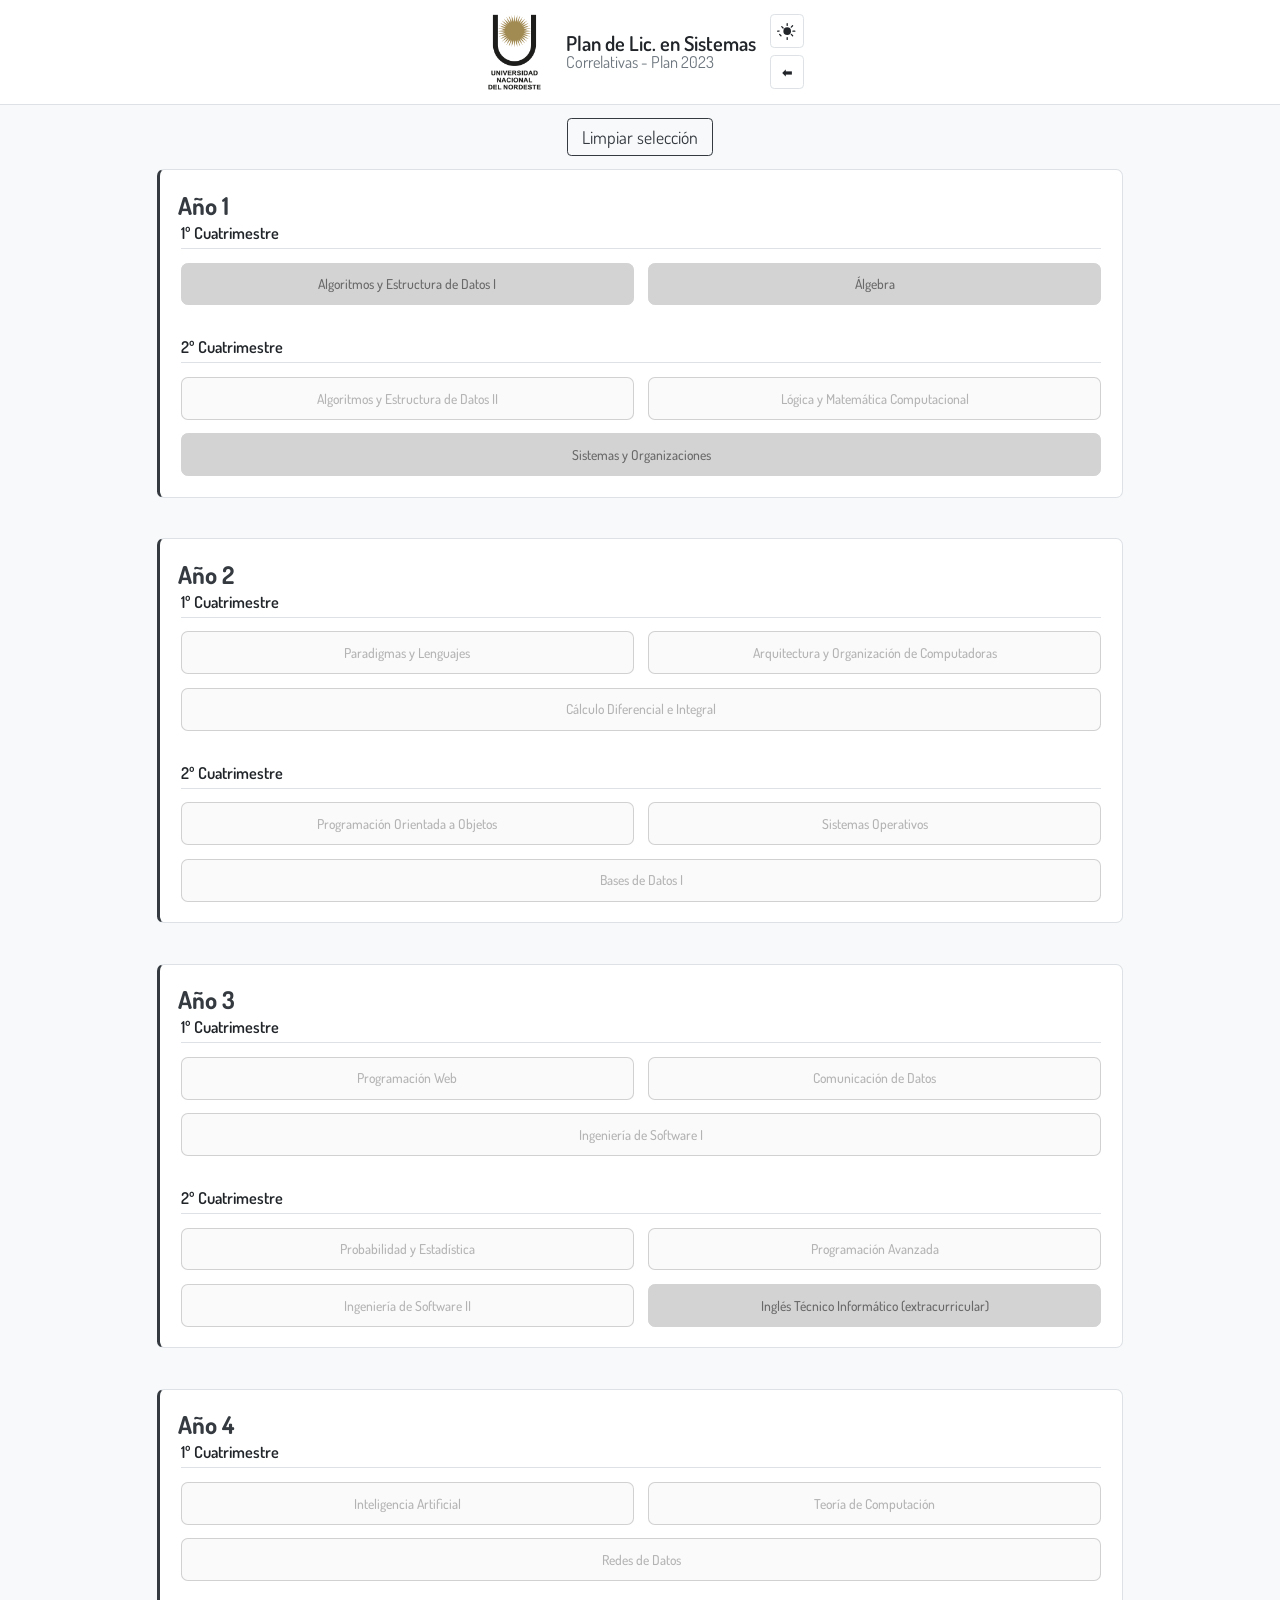
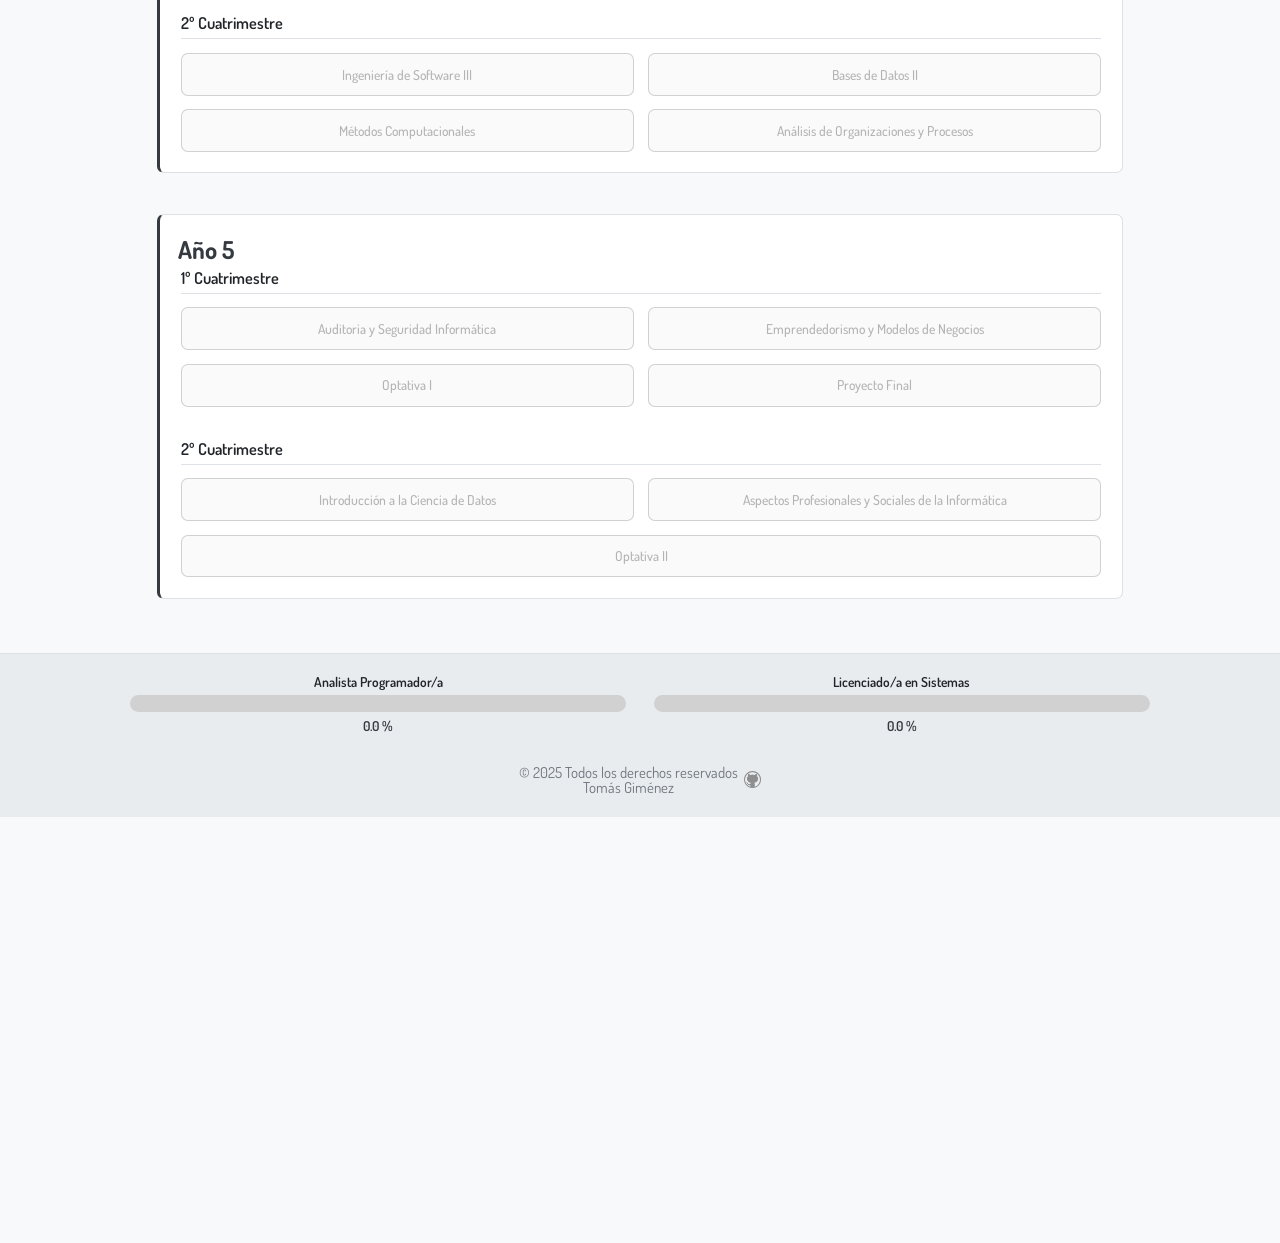
==== plan_estudio_nuevo.html @ 7bd4c53b "Primer commit" ====
<!DOCTYPE html>
<html lang="es">
<head>
    <meta charset="UTF-8">
    <meta name="viewport" content="width=device-width, initial-scale=1.0">

    <meta property="og:title" content="Lic. Sistemas de Información" />
    <meta property="og:description" content="Ver qué materias puedo cursar fácilmente!" />
    <meta property="og:url" content="https://1hagi.github.io/correlativas_lsi/" />
    <meta property="og:image" content="https://i.ibb.co/tbjM4pS/correlativas-lsi-banner.png" />
    <meta property="og:type" content="website" />
    <meta property="og:site_name" content="Lic. en Sistemas - Correlativas" />

    <title>LSI Correlativas - Nuevo Plan</title>
    <link rel="stylesheet" type="text/css" href="./css/reset.css">
    <link rel="stylesheet" type="text/css" href="./css/styles.css">
    <link rel="shortcut icon" href="./img/favicon_degree.png" />

    <script defer src="./js/Subject.js"></script>
    <script defer src="./js/Extracurricular.js"></script>
    <script defer src="./js/load_subjects_pen.js"></script>
    <script defer src="./js/onload.js"></script>

    <link href="https://fonts.googleapis.com/css2?family=Dosis:wght@400;500;600;700&display=swap" rel="stylesheet">

</head>
<body>

    <header>
        <div class="header-content">
            <img src="./img/unne_black_logo.png" alt="Logo" class="header-logo">
            <div class="header-title">
                <h1>Plan de Lic. en Sistemas</h1>
                <h2>Correlativas - Plan 2023</h2>
            </div>
            <div class="header-actions">
                <button id="theme-toggle-btn" onclick="toggleTheme()">
                    <svg class="sun-icon" xmlns="http://www.w3.org/2000/svg" viewBox="0 0 24 24" fill="currentColor"><path d="M12 2.25a.75.75 0 01.75.75v2.25a.75.75 0 01-1.5 0V3a.75.75 0 01.75-.75zM7.5 12a4.5 4.5 0 119 0 4.5 4.5 0 01-9 0zM18.894 6.106a.75.75 0 00-1.06-1.06l-1.591 1.59a.75.75 0 101.06 1.061l1.591-1.59zM21.75 12a.75.75 0 01-.75.75h-2.25a.75.75 0 010-1.5H21a.75.75 0 01.75.75zM17.894 17.894a.75.75 0 001.06-1.06l-1.59-1.591a.75.75 0 10-1.061 1.06l1.59 1.591zM12 18.75a.75.75 0 01.75.75v2.25a.75.75 0 01-1.5 0v-2.25a.75.75 0 01.75-.75zM4.106 17.894a.75.75 0 101.06-1.06l-1.59-1.591a.75.75 0 00-1.061 1.06l1.59 1.591zM3 12a.75.75 0 01-.75.75H.75a.75.75 0 010-1.5h2.25A.75.75 0 013 12zM6.106 6.106a.75.75 0 00-1.06 1.06l1.591 1.59a.75.75 0 101.06-1.061L6.106 6.106z"></path></svg>
                    <svg class="moon-icon" xmlns="http://www.w3.org/2000/svg" viewBox="0 0 24 24" fill="currentColor"><path fill-rule="evenodd" d="M9.528 1.718a.75.75 0 01.162.819A8.97 8.97 0 009 6a9 9 0 009 9 8.97 8.97 0 003.463-.69.75.75 0 01.981.981A10.503 10.503 0 0118 19.5a10.5 10.5 0 01-10.5-10.5c0-1.25.216-2.446.613-3.565a.75.75 0 01.819-.162z" clip-rule="evenodd"></path></svg>
                </button>
                <a href="index.html" class="back-to-index-btn">⬅</a>
            </div>
        </div>
        
    </header>
    <div class="clear-btn">
        <button class="clear-selection-btn" onclick="limpiarSeleccion()">Limpiar selección</button>
    </div>

    <main id="main-content">
        </main>

    <footer>
        <div class="all-progress-bars">
            <div class="progress-container">
                <p class="progress-title">Analista Programador/a</p>
                <div class="progress-bar-wrapper">
                    <div id="analista_progress_bar" class="progress-bar-fill"></div>
                </div>
                <p id="analista_progress_text" class="progress-percentage">0.0 %</p>
            </div>
            <div class="progress-container">
                <p class="progress-title">Licenciado/a en Sistemas</p>
                <div class="progress-bar-wrapper">
                    <div id="main_progress_bar" class="progress-bar-fill"></div>
                </div>
                <p id="main_progress_text" class="progress-percentage">0.0 %</p>
            </div>
        </div>
        <div class="footer-credits">
            <p>© 2025 Todos los derechos reservados <br>
                Tomás Giménez</p>
            <a href="https://github.com/tomiigimenez2712" target="_blank">
                <img class="github_img" src="./img/github.png" alt="Github">
            </a>
        </div>
    </footer>

    <div id="subject-modal" class="modal-overlay hidden">
        <div class="modal-content">
            <button class="modal-close-btn" onclick="closeModal()">&times;</button>
            <h3 id="modal-title">Nombre de la Materia</h3>
            <div id="modal-body">
                </div>
        </div>
    </div>

    <script defer src="./js/theme.js"></script>
</body>
</html>
---- css/styles.css ----
/* General Styles */
:root {
    --primary-bg-color: #f8f9fa;
    --text-color: #212529;
    /* --- LÍNEAS MODIFICADAS --- */
    --accent-color: #343a40; /* Color Carbón */
    --accent-hover-color: #495057; /* Carbón más claro para el hover */
    /* --- FIN DE LÍNEAS MODIFICADAS --- */
    --border-color: #dee2e6;
    --white-color: #ffffff;
    --footer-bg-color: #e9ecef;

    /* Subject Status Colors */
    --status-approved-bg: #28a745; /* Verde */
    --status-approved-text: var(--white-color);
    --status-regular-bg: #ffc107; /* Naranja/Amarillo */
    --status-regular-text: var(--text-color);
    --status-available-bg: #6c757d; /* Gris Oscuro */
    --status-available-text: var(--white-color);
    --status-locked-bg: #e9ecef;
    --status-locked-text: #6c757d;
    --status-locked-border: #ced4da;

    --font-family: 'Dosis', sans-serif;
}


body {
    background-color: var(--primary-bg-color);
    color: var(--text-color);
    font-family: var(--font-family);
    display: flex;
    flex-direction: column;
    min-height: 100vh;

}

body:not(.index-body) {
    zoom: 85%;
}

a {
    text-decoration: none;
    color: inherit;
}

/* Header */
header {
    background-color: var(--white-color);
    padding: 1rem 2rem;
    border-bottom: 1px solid var(--border-color);
    display: flex;
    justify-content: center;
    align-items: center;
    flex-wrap: wrap;
}

.header-content {
    display: flex;
    align-items: center;
    gap: 1rem;
}

.header-logo {
    height: 90px;
    width: auto;
}

.header-title h1 {
    font-size: 1.5rem;
    font-weight: 600;
    margin: 0;
}

.header-title h2 {
    font-size: 1.2rem;
    font-weight: 400;
    color: #6c757d;
    margin: 0;
}
.clear-btn {
    background-color: var(--primary-bg-color);
    padding-top: 1rem;
    margin: 0;
    display: flex;
    justify-content: center;
    align-items: center;
    flex-wrap: wrap;
}

.clear-selection-btn {
    background-color: transparent;
    border: 1px solid var(--accent-color);
    color: var(--accent-color);
    padding: 0.5rem 1rem;
    border-radius: 5px;
    cursor: pointer;
    font-size: 1.3rem;
    font-family: var(--font-family);
    font-weight: 400;
    transition: background-color 0.2s, color 0.2s;
}

.clear-selection-btn:hover {
    background-color: var(--accent-color);
    color: var(--white-color);
}

/* Main Content */
main {
    flex-grow: 1;
    padding: 1rem 2rem;
    max-width: 1200px;
    margin: 0 auto;
    width: 100%;
    box-sizing: border-box;
}

.year-container {
    margin-bottom: 3rem;
    position: relative;
    background-color: var(--white-color);
    border-radius: 8px;
    padding: 1.5rem;
    border: 1px solid var(--border-color); /* Borde sutil general */
    border-left: 4px solid var(--accent-color); /* Restaura la línea de acento vertical */
}

.year-title {
    font-size: 1.8rem;
    font-weight: 700;
    position: absolute;
    left: 5px; 
    top: 1.5rem; /* Ajuste para alinear con el padding superior */
    background-color: var(--white-color);
    padding: 0.2rem 1rem;
    color: var(--accent-color);
}

.semester-container {
    margin-top: 2.5rem;
}

.semester-title {
    font-size: 1.2rem;
    font-weight: 600;
    margin-bottom: 1rem;
    border-bottom: 1px solid var(--border-color);
    padding-bottom: 0.5rem;
}

.subjects-grid {
    display: grid;
    grid-template-columns: 1fr 1fr;
    gap: 1rem;
}


.subject-container {
    padding: 1rem;
    border-radius: 8px;
    text-align: center;
    font-weight: 500;
    cursor: pointer;
    transition: transform 0.2s, box-shadow 0.2s;
    border: 1px solid transparent;
}

.subject-container:hover {
    transform: translateY(-3px);
    box-shadow: 0 4px 12px rgba(0, 0, 0, 0.1);
}

.subjects-grid .subject-container:nth-child(odd):last-child {
    grid-column: span 2;
}
/* Subject Statuses */
.status_0 { /* Locked */

    background-color: light-dark(#efefef4d, rgba(19, 1, 1, 0.3));
    color: light-dark(rgba(16, 16, 16, 0.3), rgba(255, 255, 255, 0.3));
    border-color: light-dark(rgba(118, 118, 118, 0.3), rgba(195, 195, 195, 0.3));
    cursor: not-allowed;
}
.status_0:hover {
    transform: none;
    box-shadow: none;
}
.status_available { /* Available to take */
    background-color: #d3d3d3;
    color: #686868;
    border: 1px solid #d3d3d3;
}
.status_1 { /* Regular */
    background-color: #fff3cd; /* Ámbar suave */
    color: #856404; /* Texto oscuro */
    border: 1px solid #ffeeba;
}
.status_2 { /* Approved */
    background-color: #d4edda; /* Verde pastel */
    color: #155724; /* Texto verde oscuro */
    border: 1px solid #c3e6cb;
}
.subject_highlight {
    box-shadow: 0 0 15px 3px var(--accent-color);
}


/* Footer */
footer {
    background-color: var(--footer-bg-color);
    padding: 1.5rem 2rem;
    text-align: center;
    border-top: 1px solid var(--border-color);
}

.progress-container {
    max-width: 800px;
    margin: 0 auto 1rem auto;
}

.progress-title {
    font-size: 1rem;
    font-weight: 600;
    margin-bottom: 0.5rem;
}

.progress-bar-wrapper {
    width: 100%;
    height: 20px;
    background-color: #d1d1d1;
    border-radius: 10px;
    overflow: hidden;
}

.progress-bar-fill {
    width: 0;
    height: 100%;
    background-color: var(--accent-color);
    border-radius: 10px;
    transition: width 0.5s ease-in-out;
}

.progress-percentage {
    font-size: 1rem;
    font-weight: 600;
    color: var(--accent-color);
    margin-top: 0.5rem;
}

.footer-credits {
    font-size: 1.1rem;
    color: #6c757d;
    display: flex;
    justify-content: center;
    align-items: center;
    gap: 0.5rem;
}

.github_img {
    width: 20px;
    height: 20px;
    filter: invert(40%);
}

/* Modal Styles */
.modal-overlay {
    position: fixed;
    top: 0;
    left: 0;
    width: 100%;
    height: 100%;
    background-color: rgba(0, 0, 0, 0.6);
    display: flex;
    justify-content: center;
    align-items: center;
    z-index: 1000;
    backdrop-filter: blur(5px);
}

.modal-content {
    background-color: var(--white-color);
    padding: 2rem;
    border-radius: 8px;
    width: 90%;
    max-width: 500px;
    box-shadow: 0 5px 15px rgba(0, 0, 0, 0.3);
    position: relative;
}

.modal-close-btn {
    position: absolute;
    top: 10px;
    right: 15px;
    background: none;
    border: none;
    font-size: 2rem;
    cursor: pointer;
    color: #aaa;
}
.modal-close-btn:hover {
    color: var(--text-color);
}

#modal-title {
    font-size: 1.5rem;
    font-weight: 600;
    margin-top: 0;
    margin-bottom: 1.5rem;
}

#modal-body p {
    font-size: 1.1rem;
    font-weight: 600;
    margin-bottom: 1rem;
}

.modal-status-buttons {
    display: flex;
    gap: 1rem;
    margin-bottom: 1.5rem;
}

.modal-status-buttons button {
    flex-grow: 1;
    padding: 0.75rem;
    border-radius: 5px;
    border: 1px solid var(--border-color);
    cursor: pointer;
    font-family: var(--font-family);
    font-weight: 600;
    transition: background-color 0.2s;
}
.modal-status-buttons button:disabled {
    opacity: 0.7;
    filter: grayscale(50%);
    cursor: not-allowed;
}

.prerequisites-list button {
    width: 100%;
    display: flex;
    justify-content: space-between;
    padding: 0.5rem 1rem;
    margin-bottom: 0.5rem;
    border-radius: 5px;
    border: 1px solid;
    text-align: left;
    font-family: var(--font-family);
}
.prerequisites-list .req-met {
    background-color: #d4edda;
    border-color: #c3e6cb;
    color: #155724;
}
.prerequisites-list .req-not-met {
    background-color: #f8d7da;
    border-color: #f5c6cb;
    color: #721c24;
}

/* Utility */
.hidden {
    display: none;
}

/* Responsive Design */
@media (max-width: 768px) {
    header {
        flex-direction: column;
        gap: 1rem;
        padding: 1rem;
    }
    main {
        padding: 1.5rem 1rem;
    }
    .subjects-grid {
        grid-template-columns: 1fr;
    }
    .year-container {
        padding: 1.2rem;
        padding-left: 1.5rem; 
    }

    .year-title {
        font-size: 1.5rem; 
        left: 5px;
        top: 1.2rem;
    }

    .subjects-grid {
    grid-template-columns: 1fr;
    }

    .subjects-grid .subject-container:nth-child(odd):last-child {
    grid-column: span 1;
    }
}


/*
|--------------------------------------------------------------------------
| Dark Theme
|--------------------------------------------------------------------------
*/
html[data-theme='dark'] {
    --primary-bg-color: #121212;
    --text-color: #e1e1e1;
    --accent-color: #94a3b8; 
    --accent-hover-color: #a05ff9;
    --border-color: #2d2d2d;
    --white-color: #1e1e1e; /* El "blanco" de los contenedores ahora es un gris oscuro */
    --footer-bg-color: #1e1e1e;
    --status-locked-bg: #2a2a2a;
    --status-locked-text: #555;
    --status-locked-border: #333;
}

html[data-theme='dark'] .github_img {
    filter: invert(80%);
}

/* Dark theme subject statuses */
html[data-theme='dark'] .status_available {
    background-color: transparent;
    color: var(--accent-color);
    border: 1px solid var(--accent-color);
}
html[data-theme='dark'] .status_1 { /* Regular */
    background-color: #3e301d;
    color: #f8e3a1;
    border: 1px solid #5a4f3c;
}
html[data-theme='dark'] .status_2 { /* Approved */
    background-color: #1c3d2f;
    color: #34d058;
    border: 1px solid #2ea043;
}
html[data-theme='dark'] .subject_highlight {
    box-shadow: 0 0 15px 3px var(--accent-color);
}
html[data-theme='dark'] .req-met {
    background-color: #1c3d2f;
    border-color: #2ea043;
    color: #34d058;
}
html[data-theme='dark'] .req-not-met {
    background-color: #4d1c20;
    border-color: #a6343c;
    color: #f8807f;
}

/*
|--------------------------------------------------------------------------
| Header Actions & Theme Toggle Button
|--------------------------------------------------------------------------
*/
.header-actions {
    display: flex;
    align-items: center;
    gap: 1rem;
}

#theme-toggle-btn {
    background: none;
    border: 1px solid var(--border-color);
    border-radius: 5px;
    cursor: pointer;
    width: 40px;
    height: 40px;
    display: flex;
    justify-content: center;
    align-items: center;
    padding: 5px;
    color: var(--text-color);
}

#theme-toggle-btn:hover {
    background-color: var(--footer-bg-color);
}

#theme-toggle-btn svg {
    width: 24px;
    height: 24px;
}

.moon-icon {
    display: none; /* Oculto por defecto */
}



/*
|--------------------------------------------------------------------------
| Index Page Styles
|--------------------------------------------------------------------------
*/
.index-body {
    display: flex;
    flex-direction: column;
    min-height: 100vh; /* El body ocupa al menos toda la pantalla */
    width: 100%;
    overflow-x: hidden; /* Previene el scroll horizontal */
}

.welcome-container {
    max-width: 800px;
    width: 90%;
    margin: 0 auto; /* Centra el contenedor horizontalmente */
    flex-grow: 1; /* CLAVE: Hace que este contenedor crezca y empuje el footer hacia abajo */
    display: flex;
    flex-direction: column;
    justify-content: center; /* Centra el contenido verticalmente */
    text-align: center;
}

.index-header {
    background: none;
    border: none;
    padding: 1rem 0;
    display: flex;
    flex-direction: column;
    align-items: center;
    gap: 0.5rem;
    margin-bottom: 2rem;
}

.index-header h1 {
    font-size: 2.5rem;
    color: var(--text-color);
}

.index-header .subtitle {
    font-size: 1.2rem;
    color: #6c757d;
}

.index-header #theme-toggle-btn {
    margin-top: 1rem;
}

.index-main p {
    font-size: 1.2rem;
    color: var(--text-color);
    margin-bottom: 2rem;
}

.plan-selection {
    display: flex;
    gap: 2rem;
    justify-content: center;
}

.plan-card {
    background-color: var(--white-color);
    border: 1px solid var(--border-color);
    border-radius: 8px;
    padding: 2rem;
    width: 50%;
    transition: transform 0.2s, box-shadow 0.2s;
    text-align: center;
}

.plan-card:hover {
    transform: translateY(-5px);
    box-shadow: 0 8px 15px rgba(0, 0, 0, 0.07);
}

html[data-theme='dark'] .plan-card:hover {
    box-shadow: 0 8px 15px rgba(0, 0, 0, 0.2);
}

.plan-card h3 {
    font-size: 1.5rem;
    font-weight: 700;
    color: var(--accent-color);
    margin-bottom: 0.5rem;
}

.plan-card p {
    font-size: 1rem;
    color: #6c757d;
    margin: 0;
}

html[data-theme='dark'] .plan-card p {
    color: #a0a0a0;
}

.index-footer {
    /* Quitamos position: absolute */
    width: 100%;
    padding: 1rem 0rem;
    background: none;
    border: none;
    flex-shrink: 0; /* Asegura que el footer no se encoja */
    text-align: center;
}

/* Dejamos la media query para las tarjetas intacta */
@media (max-width: 768px) {
    .plan-selection {
        flex-direction: column;
        align-items: center; /* Centra las tarjetas cuando están en columna */
    }
    .plan-card {
        width: 80%;
        text-align: center;
    }
}

/*
|--------------------------------------------------------------------------
| "Back to Index" Button Styles
|--------------------------------------------------------------------------
*/
.header-actions {
    flex-direction: column; /* Apila los botones verticalmente */
    gap: 0.5rem; /* Reduce el espacio entre ellos */
}

.back-to-index-btn {
    /* Sizing and Layout to match theme button */
    width: 40px;
    height: 40px;
    display: flex;
    justify-content: center;
    align-items: center;
    padding: 0; /* Reset padding */
    box-sizing: border-box; /* Ensures padding/border don't affect final size */

    /* Text and Style properties */
    font-size: 0.9rem; 
    font-weight: 600;
    text-decoration: none;
    color: var(--text-color);
    
    /* Border and transition */
    border: 1px solid var(--border-color);
    border-radius: 5px;
    transition: background-color 0.2s, color 0.2s;
}

.back-to-index-btn:hover {
    background-color: var(--accent-color);
    color: var(--white-color);
}

/* En modo oscuro, el color del texto del botón al hacer hover debe ser oscuro */
html[data-theme='dark'] .back-to-index-btn:hover {
    color: #1e1e1e;
}

/*
|--------------------------------------------------------------------------
| Progress Bar Container Styles
|--------------------------------------------------------------------------
*/
.all-progress-bars {
    display: flex;
    gap: 2rem;
    max-width: 1200px;
    margin: 0 auto 1.5rem auto;
}

.progress-container {
    flex: 1; /* Cada barra ocupa el mismo espacio */
}

@media (max-width: 768px) {
    .all-progress-bars {
        flex-direction: column; /* Apila las barras en móviles */
        gap: 1.5rem;
    }
}
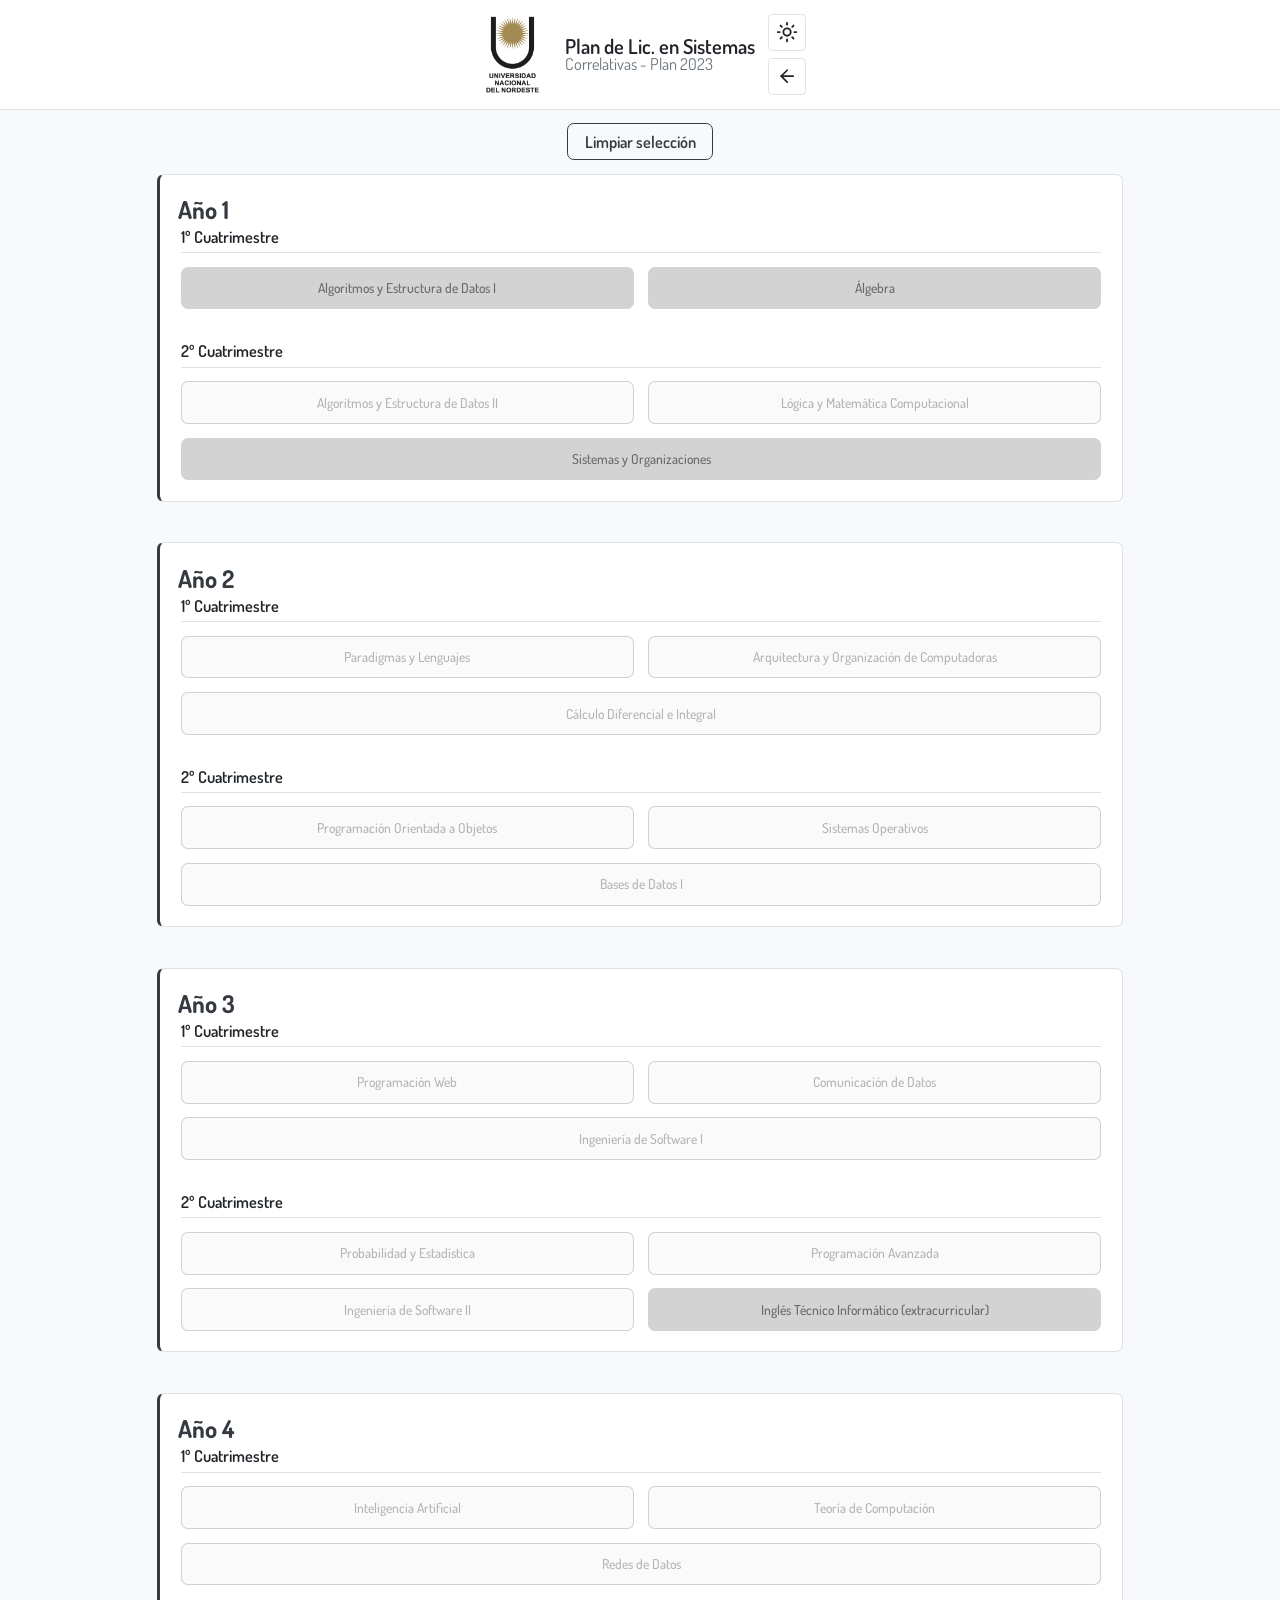
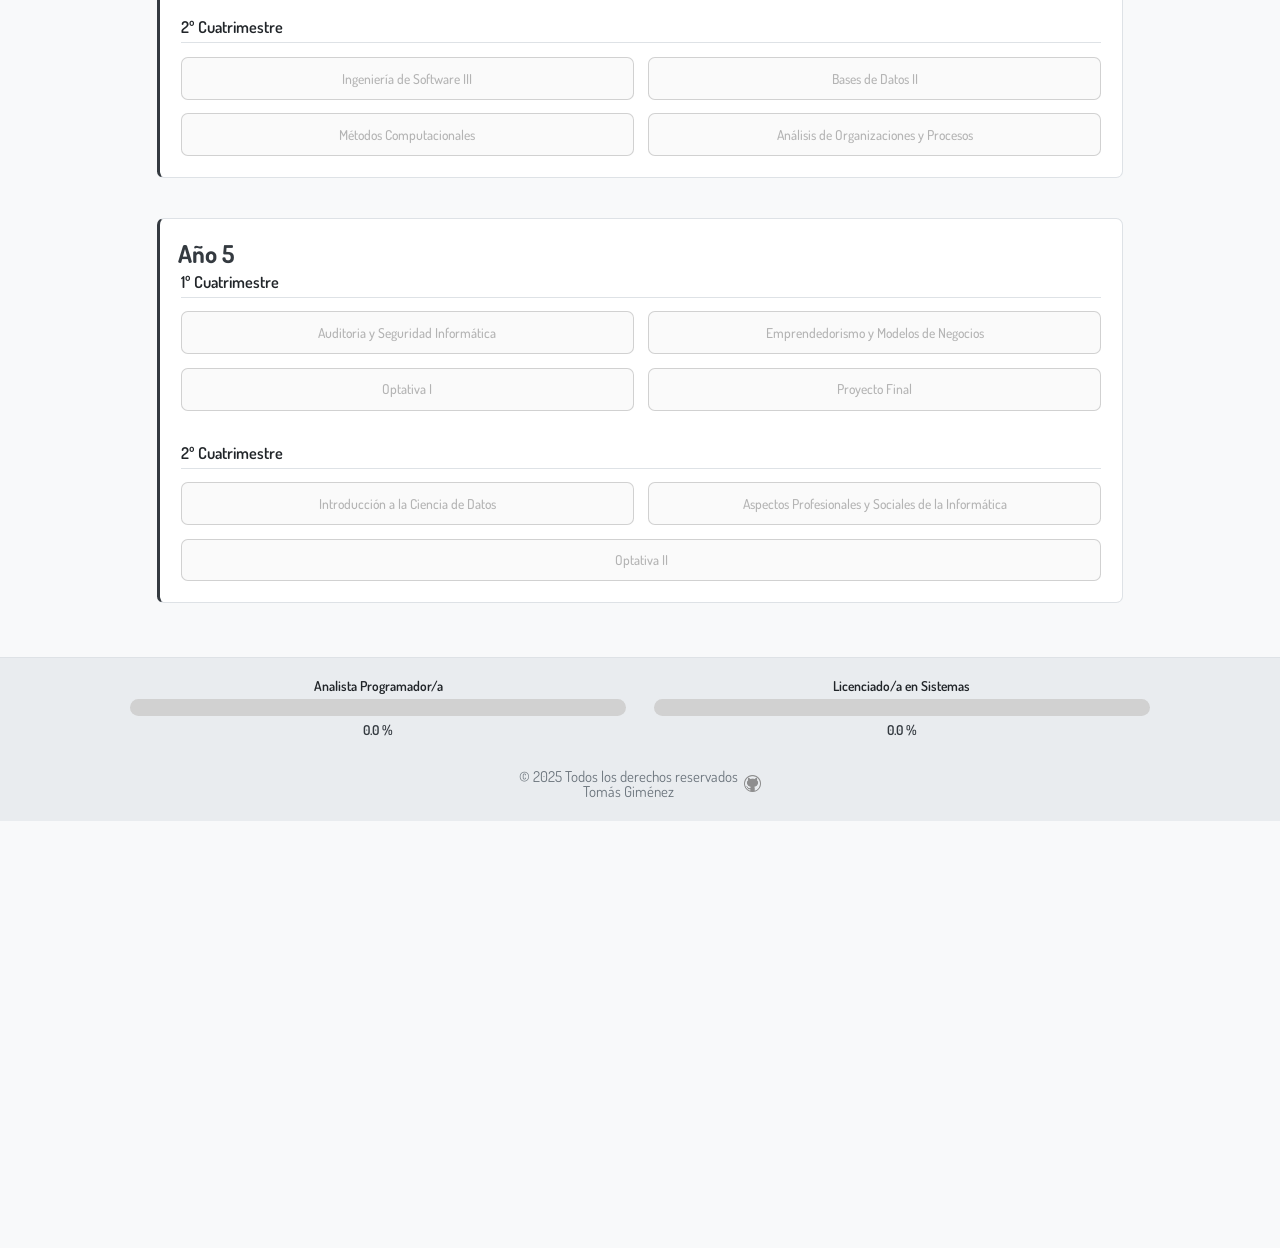
==== commit 4198f089: "Mejoras de UI, cascada y persistencia" ====
--- a/plan_estudio_nuevo.html
+++ b/plan_estudio_nuevo.html
@@ -17,7 +17,6 @@
     <link rel="shortcut icon" href="./img/favicon_degree.png" />
 
     <script defer src="./js/Subject.js"></script>
-    <script defer src="./js/Extracurricular.js"></script>
     <script defer src="./js/load_subjects_pen.js"></script>
     <script defer src="./js/onload.js"></script>
 
@@ -34,11 +33,13 @@
                 <h2>Correlativas - Plan 2023</h2>
             </div>
             <div class="header-actions">
-                <button id="theme-toggle-btn" onclick="toggleTheme()">
-                    <svg class="sun-icon" xmlns="http://www.w3.org/2000/svg" viewBox="0 0 24 24" fill="currentColor"><path d="M12 2.25a.75.75 0 01.75.75v2.25a.75.75 0 01-1.5 0V3a.75.75 0 01.75-.75zM7.5 12a4.5 4.5 0 119 0 4.5 4.5 0 01-9 0zM18.894 6.106a.75.75 0 00-1.06-1.06l-1.591 1.59a.75.75 0 101.06 1.061l1.591-1.59zM21.75 12a.75.75 0 01-.75.75h-2.25a.75.75 0 010-1.5H21a.75.75 0 01.75.75zM17.894 17.894a.75.75 0 001.06-1.06l-1.59-1.591a.75.75 0 10-1.061 1.06l1.59 1.591zM12 18.75a.75.75 0 01.75.75v2.25a.75.75 0 01-1.5 0v-2.25a.75.75 0 01.75-.75zM4.106 17.894a.75.75 0 101.06-1.06l-1.59-1.591a.75.75 0 00-1.061 1.06l1.59 1.591zM3 12a.75.75 0 01-.75.75H.75a.75.75 0 010-1.5h2.25A.75.75 0 013 12zM6.106 6.106a.75.75 0 00-1.06 1.06l1.591 1.59a.75.75 0 101.06-1.061L6.106 6.106z"></path></svg>
-                    <svg class="moon-icon" xmlns="http://www.w3.org/2000/svg" viewBox="0 0 24 24" fill="currentColor"><path fill-rule="evenodd" d="M9.528 1.718a.75.75 0 01.162.819A8.97 8.97 0 009 6a9 9 0 009 9 8.97 8.97 0 003.463-.69.75.75 0 01.981.981A10.503 10.503 0 0118 19.5a10.5 10.5 0 01-10.5-10.5c0-1.25.216-2.446.613-3.565a.75.75 0 01.819-.162z" clip-rule="evenodd"></path></svg>
+                <button id="theme-toggle-btn" onclick="toggleTheme()" aria-label="Cambiar tema">
+                    <svg class="sun-icon" xmlns="http://www.w3.org/2000/svg" width="24" height="24" viewBox="0 0 24 24" fill="none" stroke="currentColor" stroke-width="2" stroke-linecap="round" stroke-linejoin="round"><circle cx="12" cy="12" r="4"/><path d="M12 2v2"/><path d="M12 20v2"/><path d="m4.93 4.93 1.41 1.41"/><path d="m17.66 17.66 1.41 1.41"/><path d="M2 12h2"/><path d="M20 12h2"/><path d="m6.34 17.66-1.41 1.41"/><path d="m19.07 4.93-1.41 1.41"/></svg>
+                    <svg class="moon-icon" xmlns="http://www.w3.org/2000/svg" width="24" height="24" viewBox="0 0 24 24" fill="none" stroke="currentColor" stroke-width="2" stroke-linecap="round" stroke-linejoin="round"><path d="M12 3a6 6 0 0 0 9 9 9 9 0 1 1-9-9Z"/></svg>
                 </button>
-                <a href="index.html" class="back-to-index-btn">⬅</a>
+                <a href="index.html" class="back-to-index-btn" aria-label="Volver">
+                    <svg xmlns="http://www.w3.org/2000/svg" width="24" height="24" viewBox="0 0 24 24" fill="none" stroke="currentColor" stroke-width="2" stroke-linecap="round" stroke-linejoin="round"><path d="m12 19-7-7 7-7"/><path d="M19 12H5"/></svg>
+                </a>
             </div>
         </div>
         
--- a/css/styles.css
+++ b/css/styles.css
@@ -90,20 +90,28 @@
 
 .clear-selection-btn {
     background-color: transparent;
-    border: 1px solid var(--accent-color);
+    border: 2px solid var(--accent-color);
     color: var(--accent-color);
-    padding: 0.5rem 1rem;
-    border-radius: 5px;
+    padding: 0.5rem 1.2rem;
+    border-radius: 8px;
     cursor: pointer;
-    font-size: 1.3rem;
+    font-size: 1.2rem;
     font-family: var(--font-family);
-    font-weight: 400;
-    transition: background-color 0.2s, color 0.2s;
-}
-
-.clear-selection-btn:hover {
-    background-color: var(--accent-color);
-    color: var(--white-color);
+    font-weight: 600;
+    transition: all 0.3s ease;
+}
+
+@media (hover: hover) {
+    .clear-selection-btn:hover {
+        background-color: var(--accent-color);
+        border-color: var(--accent-color);
+        color: var(--white-color);
+        transform: translateY(-2px);
+        box-shadow: 0 4px 12px rgba(0,0,0,0.15);
+    }
+}
+.clear-selection-btn:active {
+    transform: translateY(1px);
 }
 
 /* Main Content */
@@ -166,9 +174,14 @@
     border: 1px solid transparent;
 }
 
-.subject-container:hover {
-    transform: translateY(-3px);
-    box-shadow: 0 4px 12px rgba(0, 0, 0, 0.1);
+@media (hover: hover) {
+    .subject-container:hover {
+        transform: translateY(-3px);
+        box-shadow: 0 4px 12px rgba(0, 0, 0, 0.1);
+    }
+}
+.subject-container:active {
+    transform: translateY(-1px);
 }
 
 .subjects-grid .subject-container:nth-child(odd):last-child {
@@ -182,9 +195,11 @@
     border-color: light-dark(rgba(118, 118, 118, 0.3), rgba(195, 195, 195, 0.3));
     cursor: not-allowed;
 }
-.status_0:hover {
-    transform: none;
-    box-shadow: none;
+@media (hover: hover) {
+    .status_0:hover {
+        transform: none;
+        box-shadow: none;
+    }
 }
 .status_available { /* Available to take */
     background-color: #d3d3d3;
@@ -209,7 +224,7 @@
 /* Footer */
 footer {
     background-color: var(--footer-bg-color);
-    padding: 1.5rem 2rem;
+    padding: 1.5rem 2rem calc(1.5rem + env(safe-area-inset-bottom));
     text-align: center;
     border-top: 1px solid var(--border-color);
 }
@@ -284,6 +299,8 @@
     border-radius: 8px;
     width: 90%;
     max-width: 500px;
+    max-height: 85vh;
+    overflow-y: auto;
     box-shadow: 0 5px 15px rgba(0, 0, 0, 0.3);
     position: relative;
 }
@@ -324,17 +341,33 @@
 .modal-status-buttons button {
     flex-grow: 1;
     padding: 0.75rem;
-    border-radius: 5px;
+    border-radius: 8px;
     border: 1px solid var(--border-color);
+    background-color: var(--white-color);
+    color: var(--text-color);
     cursor: pointer;
     font-family: var(--font-family);
     font-weight: 600;
-    transition: background-color 0.2s;
-}
+    transition: all 0.3s ease;
+}
+
+@media (hover: hover) {
+    .modal-status-buttons button:not(:disabled):hover {
+        border-color: var(--accent-color);
+        background-color: var(--accent-color);
+        color: var(--white-color);
+        transform: translateY(-2px);
+        box-shadow: 0 4px 8px rgba(0,0,0,0.1);
+    }
+}
+.modal-status-buttons button:active {
+    transform: translateY(1px);
+}
+
 .modal-status-buttons button:disabled {
-    opacity: 0.7;
-    filter: grayscale(50%);
+    opacity: 0.6;
     cursor: not-allowed;
+    background-color: var(--status-locked-bg);
 }
 
 .prerequisites-list button {
@@ -366,10 +399,16 @@
 
 /* Responsive Design */
 @media (max-width: 768px) {
+    body:not(.index-body) {
+        zoom: initial; /* Reseteamos el zoom en móviles para un rem más natural */
+    }
+    html {
+        font-size: 95%; /* Reducimos tipografía para encajar todo cómodamente sin zoom */
+    }
     header {
         flex-direction: column;
-        gap: 1rem;
-        padding: 1rem;
+        gap: 0.5rem;
+        padding: 1rem 0.5rem;
     }
     main {
         padding: 1.5rem 1rem;
@@ -379,13 +418,14 @@
     }
     .year-container {
         padding: 1.2rem;
-        padding-left: 1.5rem; 
+        padding-left: 1rem;
+        padding-top: 3.5rem; 
     }
 
     .year-title {
         font-size: 1.5rem; 
-        left: 5px;
-        top: 1.2rem;
+        left: 0.5rem;
+        top: 0.8rem;
     }
 
     .subjects-grid {
@@ -400,17 +440,18 @@
 
 /*
 |--------------------------------------------------------------------------
-| Dark Theme
+| Dark Theme (Original)
 |--------------------------------------------------------------------------
 */
 html[data-theme='dark'] {
+    color-scheme: dark; /* Scrollbars nativos */
     --primary-bg-color: #121212;
     --text-color: #e1e1e1;
     --accent-color: #94a3b8; 
-    --accent-hover-color: #a05ff9;
     --border-color: #2d2d2d;
-    --white-color: #1e1e1e; /* El "blanco" de los contenedores ahora es un gris oscuro */
+    --white-color: #1e1e1e; 
     --footer-bg-color: #1e1e1e;
+    
     --status-locked-bg: #2a2a2a;
     --status-locked-text: #555;
     --status-locked-border: #333;
@@ -420,30 +461,39 @@
     filter: invert(80%);
 }
 
-/* Dark theme subject statuses */
+html[data-theme='dark'] .progress-bar-wrapper {
+    background-color: var(--status-locked-bg);
+}
+
+/* Progreso y status originales */
 html[data-theme='dark'] .status_available {
     background-color: transparent;
     color: var(--accent-color);
     border: 1px solid var(--accent-color);
 }
+
 html[data-theme='dark'] .status_1 { /* Regular */
-    background-color: #3e301d;
-    color: #f8e3a1;
+    background-color: #3e301d; /* Su marrón original */
+    color: #f8e3a1; 
     border: 1px solid #5a4f3c;
 }
+
 html[data-theme='dark'] .status_2 { /* Approved */
-    background-color: #1c3d2f;
-    color: #34d058;
+    background-color: #1c3d2f; /* Su verde original */
+    color: #34d058; 
     border: 1px solid #2ea043;
 }
+
 html[data-theme='dark'] .subject_highlight {
-    box-shadow: 0 0 15px 3px var(--accent-color);
-}
+    box-shadow: 0 0 15px 3px var(--accent-color); 
+}
+
 html[data-theme='dark'] .req-met {
     background-color: #1c3d2f;
     border-color: #2ea043;
     color: #34d058;
 }
+
 html[data-theme='dark'] .req-not-met {
     background-color: #4d1c20;
     border-color: #a6343c;
@@ -466,8 +516,8 @@
     border: 1px solid var(--border-color);
     border-radius: 5px;
     cursor: pointer;
-    width: 40px;
-    height: 40px;
+    width: 44px;
+    height: 44px;
     display: flex;
     justify-content: center;
     align-items: center;
@@ -480,8 +530,8 @@
 }
 
 #theme-toggle-btn svg {
-    width: 24px;
-    height: 24px;
+    width: 26px;
+    height: 26px;
 }
 
 .moon-icon {
@@ -561,13 +611,15 @@
     text-align: center;
 }
 
-.plan-card:hover {
-    transform: translateY(-5px);
-    box-shadow: 0 8px 15px rgba(0, 0, 0, 0.07);
-}
-
-html[data-theme='dark'] .plan-card:hover {
-    box-shadow: 0 8px 15px rgba(0, 0, 0, 0.2);
+@media (hover: hover) {
+    .plan-card:hover {
+        transform: translateY(-5px);
+        box-shadow: 0 8px 15px rgba(0, 0, 0, 0.07);
+    }
+
+    html[data-theme='dark'] .plan-card:hover {
+        box-shadow: 0 8px 15px rgba(0, 0, 0, 0.2);
+    }
 }
 
 .plan-card h3 {
@@ -621,8 +673,8 @@
 
 .back-to-index-btn {
     /* Sizing and Layout to match theme button */
-    width: 40px;
-    height: 40px;
+    width: 44px;
+    height: 44px;
     display: flex;
     justify-content: center;
     align-items: center;
